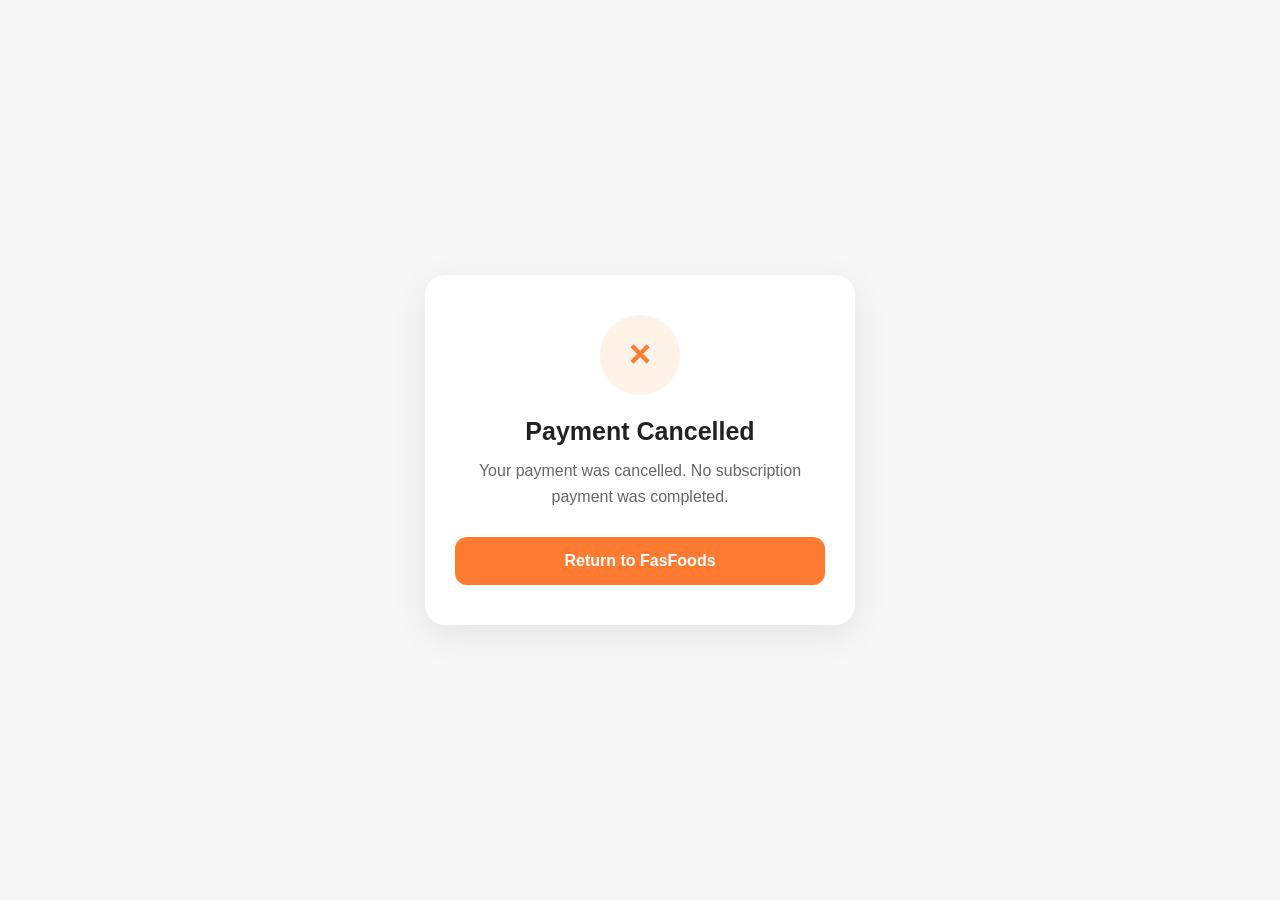
==== payment-cancelled.html @ 4883191f "Add files via upload" ====
<!DOCTYPE html>
<html lang="en">
<head>
    <meta charset="UTF-8">
    <meta name="viewport" content="width=device-width, initial-scale=1.0">
    <title>Payment Cancelled | FasFoods</title>

    <style>
        * {
            box-sizing: border-box;
            margin: 0;
            padding: 0;
        }

        body {
            min-height: 100vh;
            display: flex;
            align-items: center;
            justify-content: center;
            padding: 20px;
            font-family: Arial, sans-serif;
            background: #f7f7f7;
        }

        .payment-card {
            width: 100%;
            max-width: 430px;
            background: white;
            padding: 40px 30px;
            border-radius: 20px;
            text-align: center;
            box-shadow: 0 10px 35px rgba(0,0,0,0.08);
        }

        .icon {
            width: 80px;
            height: 80px;
            margin: 0 auto 22px;
            border-radius: 50%;
            background: #fff3e8;
            color: #FF7B31;
            display: flex;
            align-items: center;
            justify-content: center;
            font-size: 38px;
            font-weight: bold;
        }

        h1 {
            font-size: 25px;
            margin-bottom: 12px;
            color: #222;
        }

        p {
            color: #666;
            line-height: 1.6;
            margin-bottom: 28px;
        }

        .return-btn {
            display: block;
            width: 100%;
            border: 0;
            border-radius: 12px;
            padding: 15px;
            background: #FF7B31;
            color: white;
            font-size: 16px;
            font-weight: bold;
            cursor: pointer;
        }
    </style>
</head>

<body>

    <div class="payment-card">

        <div class="icon">×</div>

        <h1>Payment Cancelled</h1>

        <p>
            Your payment was cancelled.
            No subscription payment was completed.
        </p>

        <button
            class="return-btn"
            onclick="returnToFasFoods()"
        >
            Return to FasFoods
        </button>

    </div>

    <script>
        function returnToFasFoods() {
            window.location.href =
                'http://localhost:5500/index.html?shopPayment=cancelled';
        }
    </script>

</body>
</html>
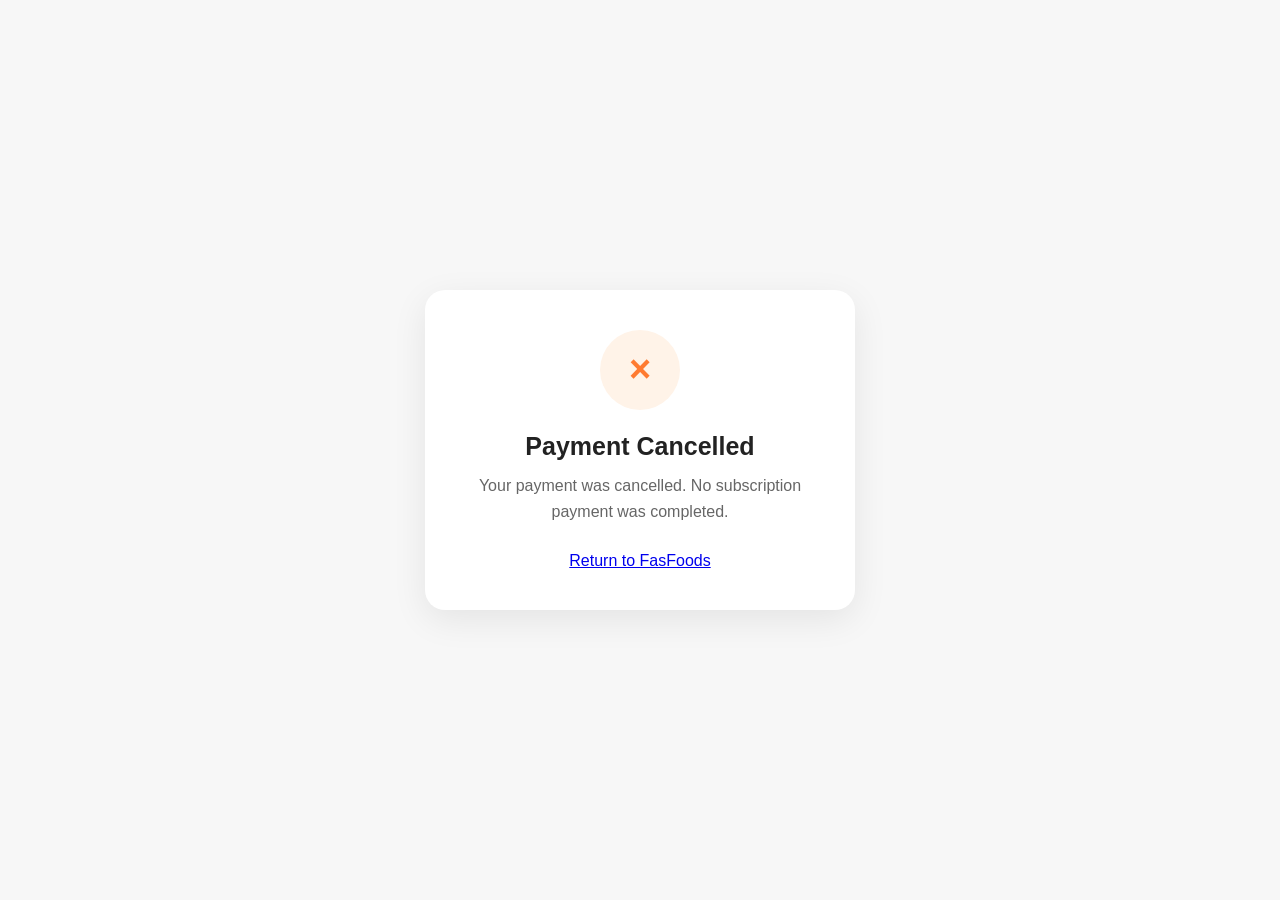
==== commit 519b35d5: "Add files via upload" ====
--- a/payment-cancelled.html
+++ b/payment-cancelled.html
@@ -86,12 +86,9 @@
             No subscription payment was completed.
         </p>
 
-        <button
-            class="return-btn"
-            onclick="returnToFasFoods()"
-        >
+        <a href="/?subscription_payment=cancelled" class="btn-primary">
             Return to FasFoods
-        </button>
+        </a>
 
     </div>
 
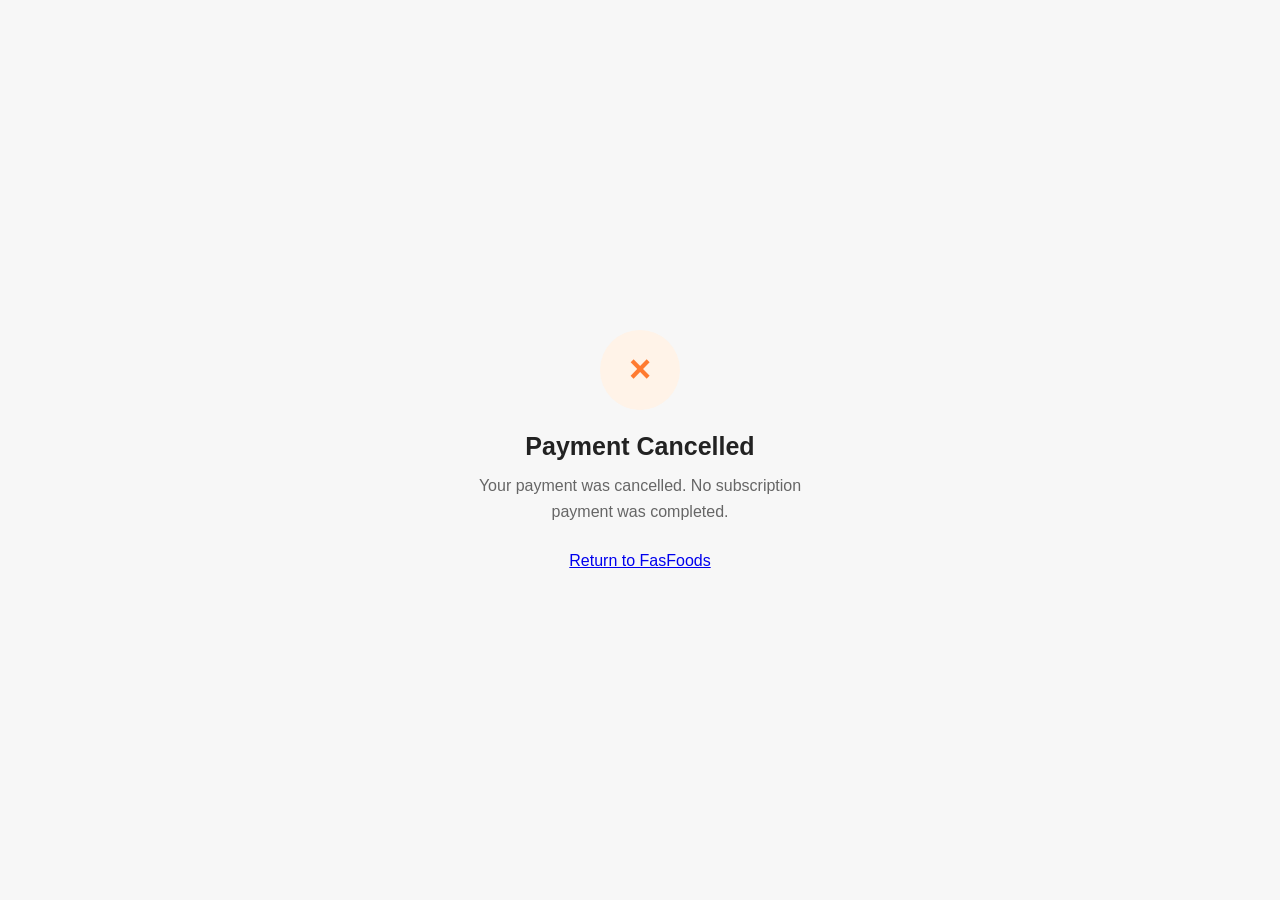
==== commit 518c83ec: "Add files via upload" ====
--- a/payment-cancelled.html
+++ b/payment-cancelled.html
@@ -2,6 +2,7 @@
 <html lang="en">
 <head>
     <meta charset="UTF-8">
+    <link rel="icon" type="image/png" href="favicon.png">
     <meta name="viewport" content="width=device-width, initial-scale=1.0">
     <title>Payment Cancelled | FasFoods</title>
 
@@ -25,11 +26,10 @@
         .payment-card {
             width: 100%;
             max-width: 430px;
-            background: white;
+            background: rgba(255, 255, 255, 0);
             padding: 40px 30px;
             border-radius: 20px;
             text-align: center;
-            box-shadow: 0 10px 35px rgba(0,0,0,0.08);
         }
 
         .icon {
